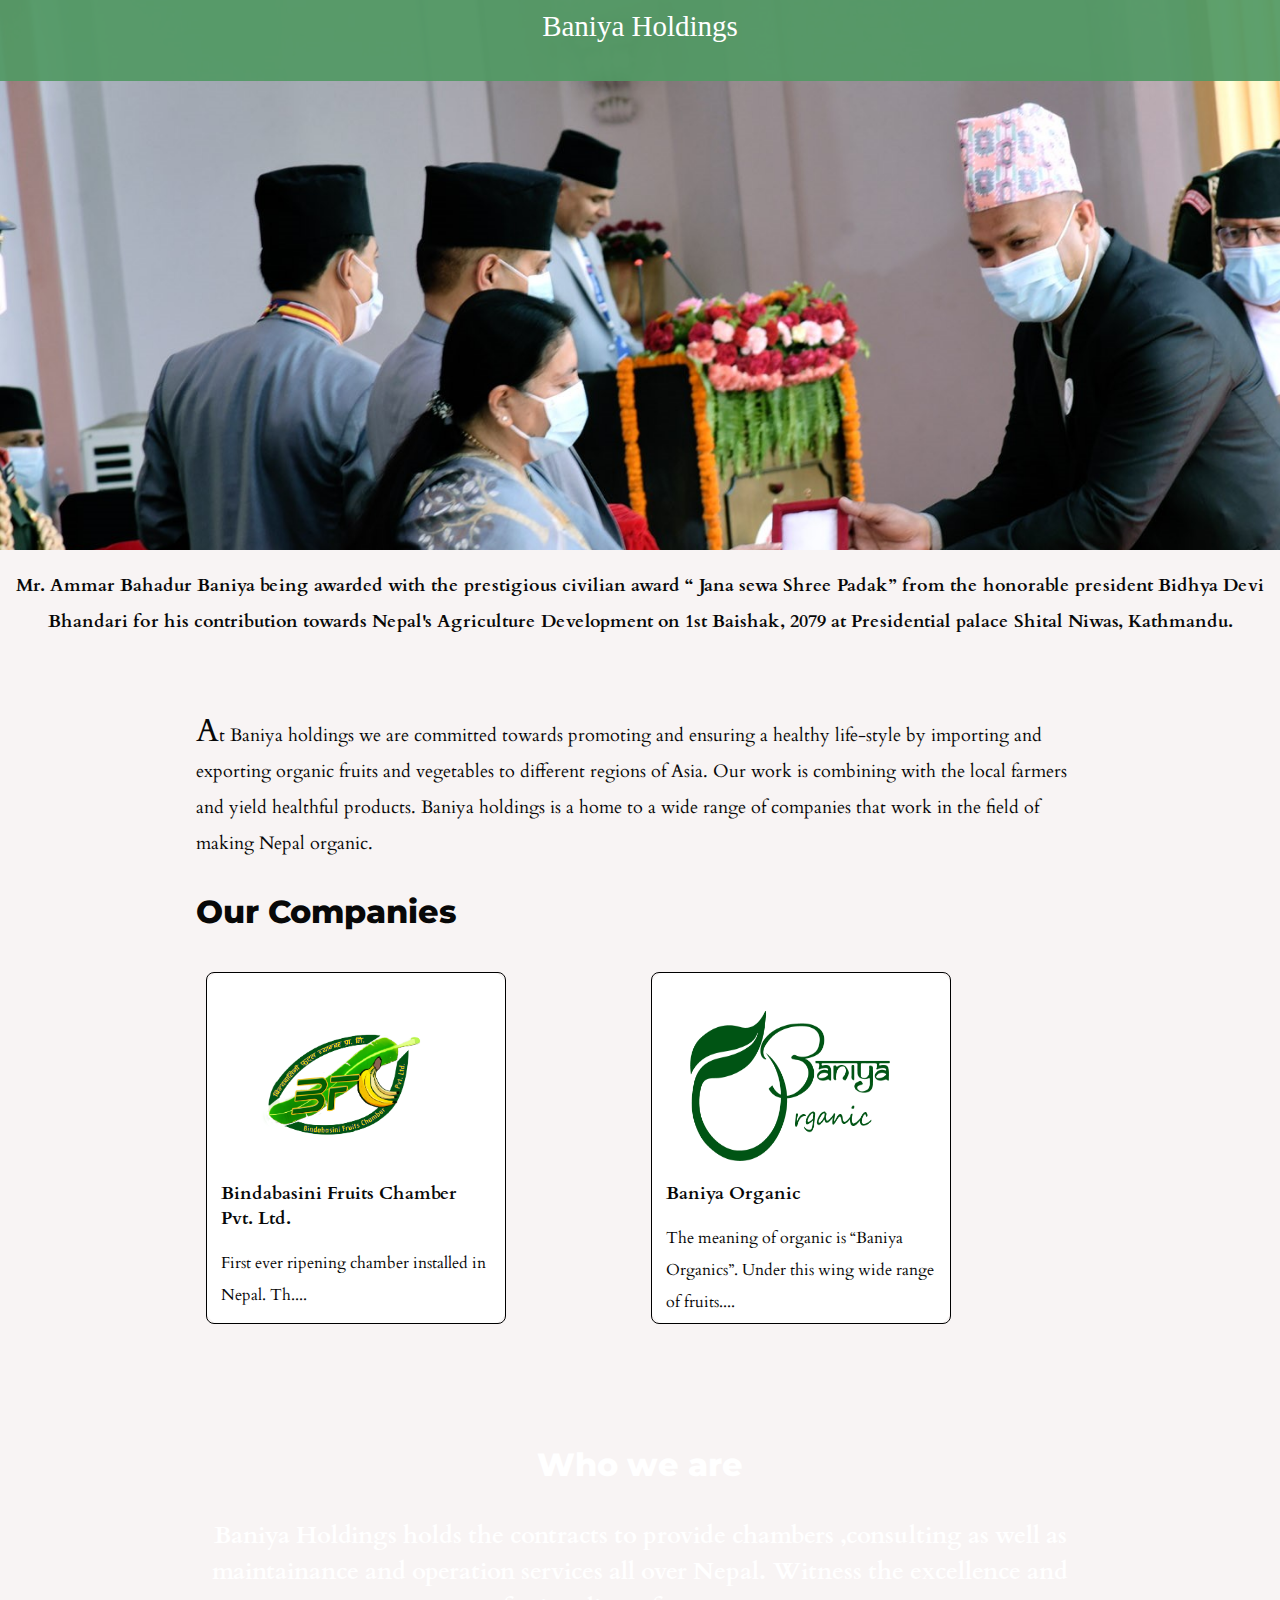
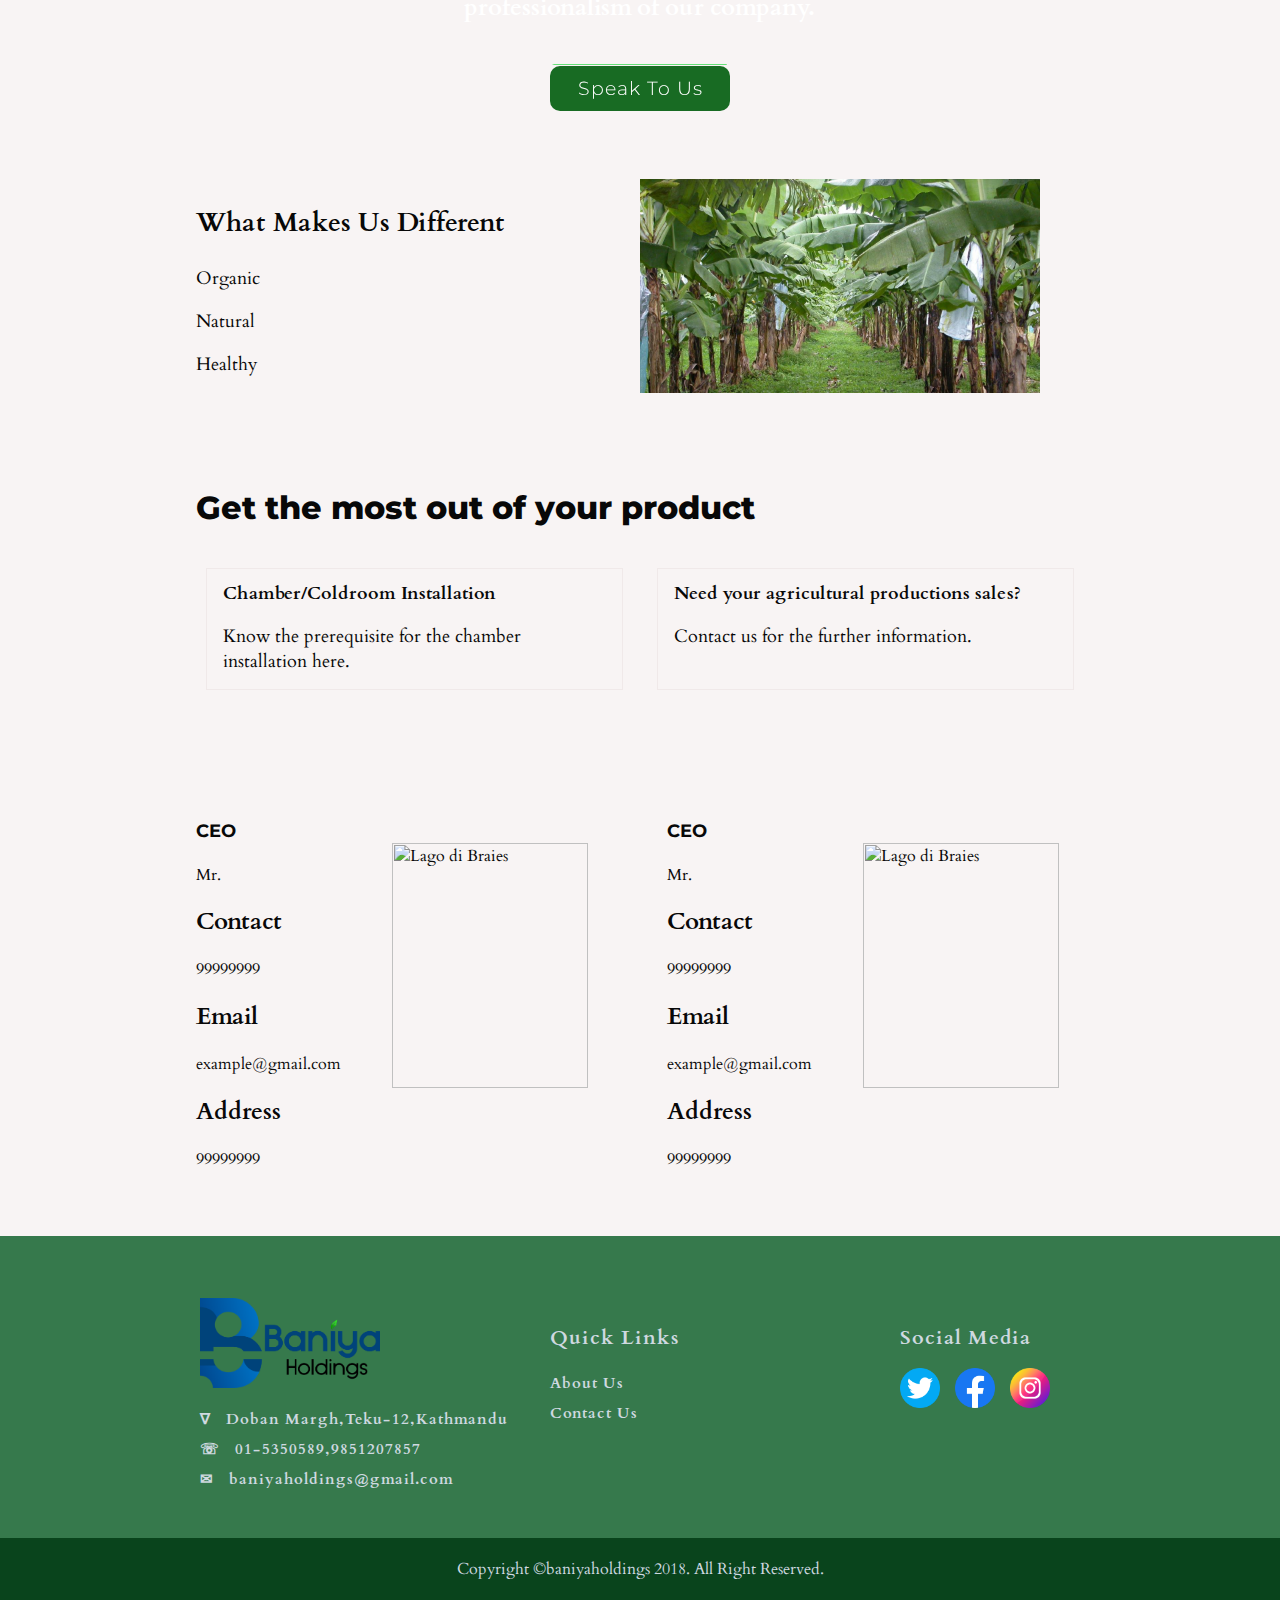
==== index.html @ dac1f8f4 "Add files via upload" ====
<html lang="en">
<head>
  <meta charset="UTF-8">
  <meta http-equiv="X-UA-Compatible" content="IE=edge">
  <meta name="viewport" content="width=device-width, initial-scale=1.0">
  <title>Baniya Holdings</title> 
  <!-- font link -->
  <link href='https://fonts.googleapis.com/css?family=Montserrat|Cardo' rel='stylesheet' type='text/css'>
  <!-- css link -->
  <link href='style.css' rel='stylesheet' type='text/css'>
  <!-- jquery -->
  <script type="text/javascript" src="https://code.jquery.com/jquery-1.9.1.js"></script>
  
  <script src="https://cdnjs.cloudflare.com/ajax/libs/OwlCarousel2/2.3.4/owl.carousel.min.js"></script>
  <link rel="stylesheet" href="https://cdnjs.cloudflare.com/ajax/libs/OwlCarousel2/2.3.4/assets/owl.carousel.min.css">
  <link rel="icon" style="width: 10px; height:10px" href="image/baniya_holdings.png" type="image/x-icon"c >


  <!-- navigation bar --> 
  <div id="header">
    <div class="fix_nav">
      <div  style="margin-top: 10px;">
        <span>Baniya Holdings</span>
      </div>
    </div>
    <header class="main_h">
      <div class="row">
        
        <a class="logo" href="index.html"><img width="100px" height="50px" src="image/bh.png" alt="BH"></a>
        
        <div class="mobile-toggle">
          <span></span>
          <span></span>
          <span></span>
        </div>
        <nav>
          <ul>
            <li><a href="index.html">Overview</a></li>
            <li><a href="gallery.html">Gallery</a></li>
            <li><a href="about.html">About</a></li>
            <li><a href="contact.html">Contact</a></li>
          </ul>
        </nav>
      </div>
    </header>
  </div>
</head>

<body>
  <!-- Hero content -->

    <div class="hero">
      <!-- <div></div>
        <h1><span>Mr. Ammar Bahadur Baniya being awarded with the prestigious civilian award “ Jana sewa Shree Padak”  from the honorable president Bidhya Devi Bhandari for his contribution towards Nepal's Agriculture Development on 1st Baishak, 2079 at Presidential palace Shital Niwas, Kathmandu.
        </span></h1>
      </div> -->
    </div>
  <p style="line-height: 2em;
  font-size: 18px;
  font-weight: 550;
  margin-bottom: 5px;
  text-align:center"><strong>Mr. Ammar Bahadur Baniya </strong>being awarded with the prestigious civilian award<strong> “ Jana sewa Shree Padak” </strong> from the<strong> honorable president Bidhya Devi Bhandari</strong> for his contribution towards Nepal's Agriculture Development on 1st Baishak, 2079 at Presidential palace Shital Niwas, Kathmandu.</p>
  <!-- Body section -->
  <div class="row content">

    <!-- overview section -->
    
    <p class="overview" >At Baniya holdings we are committed towards promoting and ensuring a healthy life-style by importing and exporting organic fruits and vegetables to different regions of Asia. Our work is combining with the local farmers and yield healthful products. Baniya holdings is a home to a wide range of companies that work in the field of making Nepal organic. </p>
    
    
    <h1 class="heading">Our Companies</h1>
    <!-- parters section -->
    <div class="container">
    <div class="slider owl-carousel">        
        <div class="card_container" >
          <a href="BFC.html">
          <div class="card">
            <div class="card_img1"><img class="card_image1" src="image/BFC-logo.png" alt="Lago di Braies" ></div>
            <div class="card__details">
              <div class="name">Bindabasini Fruits Chamber Pvt. Ltd.</div>
              <p class="paragraph">First ever ripening chamber installed in Nepal. Th....</p>
            </div>
          </div>
        </a>
        </div>

        <div class="card_container">
          <a href="BOrg.html">
          <div class="card">
            <div class="card_img2"><img class="card_image1" src="image/baniyaorganicfinal.png" alt="Lago di Braies"></div>
            <div class="card__details">
              <div class="name">Baniya Organic</div>

              <p class="paragraph">The meaning of organic is “Baniya Organics”. Under this wing wide range of fruits....</p>
            </div>
          </div>
          </a>
        </div>
        
        <div class="card_container">
          <div class="card">
            <a href="Bind.html">
            <div class="card_img"><img class="card_image1" src="image/Bind.png" alt="Lago di Braies"></div>
            <div class="card__details">
              <div class="name">Bindabasini Fruit Centre</div>

              <p class="paragraph">This fruit centre covers the market with imported fruits from China.The specialty...
              </p>
            </div>
          </div>
        </a>
        </div>

        <div class="card_container">
          <div class="card">
            <a href="Gz.html">
            <div class="card_img"><img class="card_image1" src="image/FZ.png" alt="Lago di Braies"></div>
            <div class="card__details">
              <div class="name">Greenzone Fresh Fruits Technologies Pvt. Ltd.</div>

              <p class="paragraph">Ammar Bahadur Baniya the founder of Baniya ....</p>
            </div>
          </div>
        </a>
        </div>

        <div class="card_container">
          <a href="PFC.html">
          <div class="card">
            <div class="card_img1"><img class="card_image1" src="image/pfcc.png" alt="Lago di Braies"></div>
            <div class="card__details">
              <div class="name">Pokhara Fruit Centre</div>

              <p class="paragraph">The legacy of Mr. Baniya started with this firm. The base of all companies established....</p>
            </div>
          </div>
        </a>
        </div>
    </div>
    </div>
    </div>

    <!-- our detail -->
  <div class="our_detail" style="text-align: center;">
    <div class="who_are_we">
    <h1 class="heading" style="color: rgb(255, 255, 255);">Who we are</h1>
    <p style=" line-height: 1.5em;
    font-size: 24px;
    font-weight: 600; color: rgb(255, 255, 255); margin-bottom: 40px;">Baniya Holdings holds the contracts to provide chambers ,consulting as well as maintainance and operation services all over Nepal. Witness the excellence and professionalism of our company. </p>
    <span class="button"><a href="contact.html"></a></span>
  </div>
  </div>



    <div class="row content">
      <!-- split page section -->
      <div class="page_section">
        <div class="page_section_detail">
            <h3>What Makes Us Different</h3>
            <p>Organic</p>
            <p>Natural</p>
            <p>Healthy</p>

        </div>
        <div class="page_section_image">
          <img class="page_image" src="image/banana.jpg" alt="Lago di Braies">
        </div>
      </div>

      <!-- two cards -->
      <div class="cards_container">
        <h1  class="heading">Get the most out of your product</h1>
        <div class="cards">
          <div class="cardsfirst">
            <div class="cardinfo">
              <div class="name">Chamber/Coldroom Installation</div>
              <p >Know the prerequisite for the chamber installation here.</p>
            </div>
          </div>
          <div class="cardssecond">
            <div class="cardinfo">
              <div class="name">Need your agricultural productions sales?</div>
              <p >Contact us for the further information.</p>
            </div>
          </div>
        </div>
      </div>

      <!-- ceo details -->
      <div class="ceo_Section">
        <div class="ceo_Section1">
          <div  class="split1">
            <h1>CEO</h1>
            <p>Mr. </p>
            <h2>Contact</h2>
            <p>99999999</p>
            <h2>Email</h2>
            <p>example@gmail.com</p>
            <h2>Address</h2>
            <p>99999999</p>
          </div>
          <div class="split2" >
            <img width="100%" height="80%"  src="https://ebizfiling.com/wp-content/uploads/2017/12/images_20-3.jpg" alt="Lago di Braies">
          </div>
        </div>
        <div class="ceo_Section2">
          <div  class="split1">
            <h1>CEO</h1>
            <p>Mr. </p>
            <h2>Contact</h2>
            <p>99999999</p>
            <h2>Email</h2>
            <p>example@gmail.com</p>
            <h2>Address</h2>
            <p>99999999</p>
          </div>
          <div class="split2">
            <img width="100%" height="80%"  src="https://ebizfiling.com/wp-content/uploads/2017/12/images_20-3.jpg" alt="Lago di Braies">
          </div>
        </div>
      </div>

      <!-- our team -->
      <!-- <div>
        <h1 class="heading">Our Team</h1>
      <div class="team_card_container">
        <div class="team_card">
          <img src="https://ebizfiling.com/wp-content/uploads/2017/12/images_20-3.jpg" alt="Avatar" >
          <div class="team_card_details">
            <h4><b>John Doe</b></h4> 
            <p>Architect & Engineer</p> 
          </div>
        </div>
        <div class="team_card">
          <img src="https://ebizfiling.com/wp-content/uploads/2017/12/images_20-3.jpg" alt="Avatar" >
          <div class="team_card_details">
            <h4><b>John Doe</b></h4> 
            <p>Architect & Engineer</p> 
          </div>
        </div>
        <div class="team_card">
          <img src="https://ebizfiling.com/wp-content/uploads/2017/12/images_20-3.jpg" alt="Avatar" >
          <div class="team_card_details">
            <h4><b>John Doe</b></h4> 
            <p>Architect & Engineer</p> 
          </div>
        </div>
        
      </div>
    </div> -->
  </div>
</div>

  

  <!-- Footer -->
  <footer id="whole_footer">
    <!-- <div class="rounded_bottom"></div> -->
    
    <div class="footer">

        <div class="footer__addr">
          <div class="imagefooter"><img width="180px" height="90px"  src="image/baniya_holdings.png"></div>
          <ul class="nav__ul">
            <li>
                &#8711; &nbsp; Doban Margh,Teku-12,Kathmandu
              </li>
            <li>
                &#9743; &nbsp; 01-5350589,9851207857
            </li>
            <li>
            &#9993; &nbsp; baniyaholdings@gmail.com
            </li>    
          </ul>
        </div>


        <div class="footer__addr">
          <h2>Quick Links</h2>
          <ul class="nav__ul">
              <li>
                <a href="about.html">About Us</a>
              </li>  
              <li>
                <a href="contact.html">Contact Us</a>
              </li>
          </ul>
        </div>
          
        <div class="footer__addr">
          <h2 class="nav__title">Social Media</h2>
          <div>
            <ul class="social_media">
              <li><a href="#"><img width="40px" height="40px" src="image/twitter (1).png" alt="Twitter"></a></li>
              <li><a href="#"><img width="40px" height="40px" src="image/facebook (1).png" alt="Facebook"></a></li>
              <li><a href="#"><img width="40px" height="40px" src="image/instagram (1).png" alt="Instagram"></a></li>
            </ul>
          </div>
        </div>

    </div>
  
    <div class="line"></div>

    
  </footer>
  <div class="footer_end">
    <span>Copyright ©baniyaholdings 2018. All Right Reserved.</span>
  </div>
   
  <!-- js link -->
  <script src="script.js"></script>
  <script>
    $(".slider").owlCarousel({
      loop: true,
      autoplay: true,
      responsiveClass: true,
      autoplayTimeout: 1500, //2000ms = 2s;
      autoplayHoverPause: true,
      responsive: {
    0: {
      items: 1
    },

    600: {
      items: 2
    },

    1366: {
      items: 3
    }
  }
    });
 </script>
</body>
</html>
---- style.css ----
* {
  box-sizing: border-box;
  }
  
  html, body{
  padding: 0;
  margin: 0;
  scroll-behavior: smooth;  
  }

  .heading{
    font-size: 32px;
    font-weight: 800;
  }


  /* Header */
  .fix_nav{
    position: absolute;
    z-index: 999;
    background-color:  rgba(82, 153, 100, 0.93);
    width: 100%;
    height:9%;
    top:0;
    text-align: center;
    color: white;
    /* font-size: 28px; */
  }
  .fix_nav span{
    font-size: 29px;
    font-weight: lighter;
    margin-top: 60%;
font-family: 'Times New Roman', Times, serif;  }
  
  .main_h {
    position: fixed;
    margin-top: 0;
    top: 0px;
    max-height: 60px;
    z-index: 999;
    width: 100%;
    padding-top: 5px;
    overflow: hidden;
    -webkit-transition: all 0.3s;
    transition: all 0.3s;
    opacity: 0;
    top: -100px;
    padding-bottom: 6px;
    background: none;
    align-items: center;
  }

  
  @media only screen and (max-width: 766px) {
    .main_h {
      padding-top: 15x;
      max-height: 65px;
    }
  }
  
  
  .open-nav {
    max-height: 400px !important;
  }
  .open-nav .mobile-toggle {
    transform: rotate(-90deg);
    -webkit-transform: rotate(-90deg);
  }
  
  /* stcky */
  /* navbar color */
  .sticky {
    background-color: rgba(82, 153, 100, 0.93);
    opacity: 1;
    top: 0px;
  }
  
  .logo {
    width: 30px;
    font-size: 35px;
    color: #2b2727;
    text-transform: uppercase;
    float: left;
    display: block;
    line-height: 1;
  }
  @media only screen and (max-width: 766px) {
    .logo {
      margin-bottom: 20px;
      float: none;
    }
  }
  
  nav {
    float: right;
    width: 60%;
  }
  @media only screen and (max-width: 766px) {
    nav {
    width: 100%;
    }
  }
  nav ul {
    list-style: none;
    overflow: hidden;
    text-align: right;
    float: right;
    
  }
  @media only screen and (max-width: 766px) {
    nav ul {
    padding-top: 5px;
    margin-bottom:30px;
    float: left;
    text-align: center;
    width: 100%;
    }
  }
  nav ul li {
    display: inline-block;
    margin-left: 35px;
    line-height: 0.5;
  }
  @media only screen and (max-width: 766px) {
    nav ul li {
    width: 100%;
    padding: 7px 0;
    margin: 0;
    }
  }
  nav ul a {
    color: #ffffff;
    text-transform: uppercase;
    font-size: 14px;
    font-weight: 500;
  }
  
  /* mobile menu toggle */
  .mobile-toggle {
    display: none;
    cursor: pointer;
    font-size: 20px;
    position: absolute;
    right: 22px;
    top: 0;
    width: 20px;
    -webkit-transition: all 200ms ease-in;
    -moz-transition: all 200ms ease-in;
    transition: all 200ms ease-in;
  }
  @media only screen and (max-width: 766px) {
    .mobile-toggle {
      display: block;
      margin-top: 15px;
      
    }
  }
  
  /* hamburger menu icon color */
  .mobile-toggle span {
    width: 30px;
    height: 5px;

    margin-bottom: 6px;
    border-radius: 1000px;
    background: #000000;
    display: block;
  }
  
  /*  footer */ 
  
  #whole_footer{
    background-color: #36794c;
    color: rgb(0, 0, 0);
    display: flex;
    flex-direction: column;
    justify-content: center;
  } 
  .rounded_bottom{
    width: 100%;
    height: 100px;
    border-bottom-left-radius: 50% 50%;
    border-bottom-right-radius: 50% 50%;
    background-color: rgb(255, 255, 255);
  }
  
  .footer {
    display: flex;
    flex-direction: row;
    padding: 30px 30px 0px 200px;
    color: #CFD9E0;
    letter-spacing: 1px;
    margin-bottom: 20px;
  }
  
  @media only screen and (max-width: 950px) {
    
    .footer {
      padding: 10px 30px 20px 120px;
    }
  }
   
  @media only screen and (max-width: 800px) {
    .footer {
      padding: 20px 0px 0px 20px;
    }
    
  }
  
  
  .footer__addr {
    margin-right: 1.25em;
    margin-bottom: 0.5em;
    margin-top: 2em;
  }
  
  .footer__addr h2 {
    margin-top: 1.3em;
    font-size: 20px;
    font-weight: 600;
  }
  
  .nav__title {
    font-weight: 600;
    font-size: 16px;
  }
    
  .footer ul {
    list-style: none;
    padding-left: 0;
  }
  
  .footer li {
    line-height: 2em;
    font-size: 15px;
    font-weight: 600;

  }
  
  .footer li a {
    text-decoration: none;
    font-size: 15px;
    font-weight: 600;
    color: #CFD9E0;
  }
  
  
  
  .nav__ul a {
    color: #CFD9E0;
  }
  .nav__ul a:hover {
    opacity: 0.6;
  }

  @media screen and (max-width: 700px){
    .footer{
      display: flex;
      flex-direction: column;
    }
    .footer__addr {
      margin-top: 0.5em;
    }
    
    .footer__addr h2 {
      margin-top: 0.5em;
    }
    
  }

    
  @media screen and (min-width: 40.375em) {
    
    .footer__addr {
      flex: 1 0px;
    }
    
  }

  
  
  
  /* .line{
    width: 70%;
    height: 20px;
    border-bottom: 1px solid black;
    margin-left: 15%;
  } */
  .social_media{
    display: flex;
    list-style: none;
    font-size: 16px;
    font-weight: 300;
    
  }
  .social_media li {
    margin-right: 15px;
    
  }
  
  
  .social_media li:hover{
    opacity: 0.6;
  }

  
  
  .footer_end{
    padding: 20px;
    text-align: center;
    color: #CFD9E0;
    font-size: 16px;
    background: #09441c;
  }
  

  
    
  
  /* body */
  body {
    color: #080808;
    background: rgb(248, 244, 244);
    font-family: "Cardo", serif;
    font-weight: 300;
    -webkit-font-smoothing: antialiased;
  }
  
  /* Hero Content */
  .hero {
    position: relative;
    background:url(image/galleryimage/hero.jpg) fixed;
       
    -webkit-background-size: cover;
    -moz-background-size: cover;
    background-size: cover;
    text-align: center;
    color: #fff;
    padding-top: 110px;
    min-height: 550px;
    letter-spacing: 2px;
    font-family: "Montserrat", sans-serif;
    text-decoration: none;
  }
  .hero h1 {
    font-size: 90px;
    line-height: 1.3;
  }
  .hero h1 span {
    font-size: 20px;
    color: #ffffff;
    padding-bottom: 12px;
    line-height: 3;
    opacity: 1;
    
  }
  @media screen and (max-width: 850px){
    .hero {
      padding-top:50px;
      background:url(image/galleryimage/hero.jpg) center center;
      -webkit-background-size: cover;
      -moz-background-size: cover;
    background-size: cover;
    }
  }
  
  
  @media screen and (max-width: 450px){
    .hero {
      background:url(image/galleryimage/hero.jpg) center center;
      -webkit-background-size: cover;
      -moz-background-size: cover;
    background-size: cover;
      padding-top:50px;
      width:100%;
      height: auto;
    }
    .hero h1 span {
      line-height: 1.5;
      opacity: 1;
      
    }
  }
  
  
  .row {
    width: 100%;
    max-width: 940px;
    margin: 0 auto;
    position: relative;
    padding: 0 2%;
    
    
  }
  .overview{
    font-weight: 500;
    font-size: 18px;
    line-height: 2em;
  }
  .row > p:first-letter{
    font-size: 32px;
  } 
  
  /* card container */
  .container{
    display: flex;
    flex-direction: column;
    justify-content: center;
    margin-top: 1vh;
    /* background: 	rgb(10, 165, 157); */
  }
  .slider{
    display: flex;
  }
  
  .card_container {
    max-width: 300px;
    max-height: 400px;
    margin: 10px ; 
    border: 1px solid black;
    border-radius: 8px;
  }
  .card {
    background-color: white;
    border: none;
    max-height: 350px;
    padding: 8px;
    /* margin:20px; */
    border-radius: 12px;
  }
  .container a {
    color:#080808;
  }
  .card_image{
    width: 100%;
    border-radius: 12px;
    height: 214px;
    object-fit: cover;
  }
  .card_image1{
    width: 100%;
    border-radius: 12px;
    height: 200px;
    object-fit: cover;
    margin-left: 20px;
  }
  .card_img{
    height: 44%;
  }
  .card_img1{
    margin-left:10px;
  }
  .card_img2{
    margin-left: 10px;
  }
  
  
  
  .card_image1{
    margin-top:30px;
    margin-left: 20px;
    width: 80%;
    max-width: 200px;
    max-height: 150px;
    border-radius: 12px;
    height: 214px;
    object-fit: fill;
  }
  
  .name {
    font-size: 18px;
    font-weight: 600;
    margin-top: 10px;
  }
  .paragraph {
    margin-bottom: 20px;
    font-size: 16px;
  text-overflow: ellipsis; 
    line-height: 2;
  }
  .card__details {
    padding: 10px 6px 6px 6px;
  }
  a {
    text-decoration: none;
  }
  h1 {
    font-size: 30px;
    line-height: 1.8;
    font-family: "Montserrat", sans-serif;
  }
  .content {
    padding: 50px 2% 50px;
  }
  
  @-webkit-keyframes scroll {
    0% {
      opacity: 1;
      -webkit-transform: translateY(0);
      transform: translateY(0);
    }
  
    100% {
      opacity: 0;
      -webkit-transform: translateY(20px);
      transform: translateY(20px);
    }
  }
  @keyframes scroll {
    0% {
      opacity: 1;
      -webkit-transform: translateY(0);
      -ms-transform: translateY(0);
      transform: translateY(0);
    }
  
    100% {
      opacity: 0;
      -webkit-transform: translateY(20px);
      -ms-transform: translateY(20px);
      transform: translateY(20px);
    }
  }
  
  /* split section */
  .page_section{
    margin: 0px 0 300px 0;
    background:rgb(55, 182, 175);
  }
  .page_section_detail h3 {
    font-size: 26px; font-weight:600;
  }
  
  .page_section_detail{
    width: 50%;
    float: left;
  }

  .page_section_detail p{
    font-size: 18px;
    font-weight: 500;
  }
  .page_section_image{
    width:50%;
    float: right;
    height: 200px;
    object-fit: cover;
  }
  .page_image{
    width: 90%;
    height: 214px;
    object-fit: cover;
  }
  
  /* two cards */
  .cards_container{
    margin-bottom: 30%;
  }
  .cardsfirst{
    margin: 10px;
    /* box-shadow: 0 4px 8px 0 rgba(0,0,0,0.2);
    border-radius: 5px; */
    width: 47%;
    float: left;
    border: 1px solid rgb(240, 233, 233);

  }
  .cardssecond{
    width:47%;
    float: right;
    margin: 10px;
    border: 1px solid rgb(240, 233, 233);

    /* box-shadow: 0 4px 8px 0 rgba(0,0,0,0.2);
    border-radius: 5px; */
  }
  .cardinfo{
    padding: 2px 16px;
    height: 120px;
  }
  .cardinfo p{
    font-size: 18px;
    font-weight: 500;
  }
  
  @media only screen and (max-width: 700px) {
    #container{
      text-align: center;
    }
    .cardfirst_row{
      display: block;
    }
    .cardsecond_row{
      display: block;
    }
    .card_container {
      max-width: 550px;
    }
    .card_image{
      width: 70%;
      align-items: center;
    }   
    .page_section{
      margin: 0px 0 200px 0;
    }
    .page_section_detail{
      width: 100%;
    }
    .page_section_image{
      width:100%;
  
    }
    .page_image{
      width:100%;
      height: 250px;
      object-fit: cover;
    }
    .cards_container{
      margin-top: 250px;
      margin-bottom: 5%;
    }
    .cardsfirst{
      width: 98%;
      float: none;
    }
    .cardssecond{
      width:98%;
      float: none;
    }
  }
  @media only screen and (max-width: 700px){
    .cards_container{
      margin-top: 550px;
    } 
  }
    
  
  @media only screen and (max-width: 600px){
    .cards_container{
      margin-top: 500px;
    }
      .page_section{
      margin: 0px 0 300px 0;
    }
  }
  @media only screen and (max-width: 500px){
  
    .cards_container{
      margin-top: 600px;
    } 
  }
    

  /* get the most */
  .our_detail{
    margin-bottom: 3%;
    /* background: rgb(20, 173, 89); */
    background: url(image/galleryimage/9.jpeg) no-repeat center center fixed;
    -webkit-background-size: cover;
    -moz-background-size: cover;
    background-size: cover;  
    
  }
  
 

  .who_are_We{
    width: 100%;
    max-width: 999px;
    margin: 0 auto;
    top: 30px;
    position: relative;
    padding: 0 2%;
  }
  
  .button{
    position: relative;
    display: inline-flex;
    width: 180px;
    height: 55px;
    margin: 0 15px;
    perspective: 1000px;
  }
  .button a{
    font-size: 19px;
    letter-spacing: 1px;
    transform-style: preserve-3d;
    transform: translateZ(-25px);
    transition: transform .25s;
    font-family: 'Montserrat', sans-serif;
    
  }
  .button a:before,
  .button a:after{
    position: absolute;
    content: "Speak To Us";
    height: 45px;
    width: 180px;
    display: flex;
    align-items: center;
    justify-content: center;
    box-sizing: border-box;
    border-radius: 10px;
  }
  .button a:before{
    color: #fff;
    background: rgb(24, 107, 35);
    transform: rotateY(0deg) translateZ(25px);
  }
  .button a:after{
    color: rgb(5, 5, 5);
    background: rgb(51, 219, 79);
    transform: rotateX(90deg) translateZ(25px);
    font-size: 22px;
    font-weight: 800;
  }
  .button a:hover{
    transform: translateZ(-25px) rotateX(-90deg);
  }


  /* ceo section */
  .ceo_Section{
    margin-top: 80px;
   display: flex;
   flex-direction: row;
   justify-content: space-between;
  }
  
  
  
  .ceo_section1, .ceo_section2{
    width: 47%;
    display:flex;
  }
  .split1, .split2{
    width: 47%;
  }
  .split1 h1, .split2 h2{
    font-size: 18px;
  }
  .split1 p, .split2 p{
    font-size: 16px;
  }
  .split2 img{
      margin-top: 40px;
  }
  
  @media only screen and (max-width: 700px){
    
    .ceo_Section {
      margin-top: 10px;
      display: flex;
      flex-direction: column;
    }
    .ceo_section1, .ceo_section2{
      width: 98%;
    }

  }

  .team_card_container{
    display: flex;
  }
  .team_card_container img{
    max-width: 200px;
    max-height: 200px;
  }

  .team_card {
    transition: 0.3s;
    width: 25%;
    height:30%;
    margin: 10px;
  }
  
  .team_card:hover {
    box-shadow: 0 8px 16px 0 rgba(0,0,0,0.2);
  }
  
  .team_card_details {
    padding: 2px;;
  }


  
  /* gallery */
  
  .text-gallery{
    text-align: center;
  }
  .hello {
    opacity: 1 !important;
  }
  .full {
    position: fixed;
    left: 0;
    top: 0;
    width: 100%;
    height: 100%;
    z-index: 1;

  }
  .full .content {
    background-color: rgba(0,0,0,0.75) !important;
    height: 100%;
    width: 100%;
    display: grid;
  }
  .full .content img {
    bottom: 20%;
    left: 40%;
    position: absolute;
    transform:  translate(0,0);
    animation: zoomin ease;
    max-width: 50%;
    max-height: 50%;
    margin: auto;
  }
  @media only screen and (max-width: 700px){
    .full .content img {
      bottom: 20%;
      left: 30%;
      position: absolute;
      transform:  translate(0,0);
      animation: zoomin ease;
      max-width: 50%;
      max-height: 50%;
      margin: auto;
    }
  }
  .byebye {
    opacity: 0;
  }
  .byebye:hover {
    transform: scale(0.2) !important;
  }
  .gallery {
    padding: 50px 15% 50px;
    display: grid;
    grid-column-gap: 8px;
    grid-row-gap: 8px;
    grid-template-columns: repeat(auto-fill, minmax(300px, 1fr));
    grid-auto-rows: 8px;
  }
  .gallery img {
    max-width: 100%;
    border-radius: 8px;
    box-shadow: 0 0 16px #333;
    transition: all 0.5s ease;
  }
  .gallery img:hover {
    box-shadow: 0 0 32px #333;
  }
  .gallery .content {
    padding: 4px;
  }
  .gallery .gallery-item {
    transition: grid-row-start 300ms linear;
    transition: transform 300ms ease;
    transition: all 0.5s ease;
    cursor: pointer;
  }
  .gallery .gallery-item:hover {
    transform: scale(1.025);
  }



  /* contact */
  /* .contact_page{
    padding: 50px 2% 50px;
    
    width: 100%;
    max-width: 940px;
    margin: 0 auto;
    position: relative;
    /* padding: 0 2%; */
    
    
  /* }  */

  

  .contact_details{
    margin-top: 10px;
    display: flex;
    justify-content: space-around;
    text-align: center;
    background: #36794c;
    color: white;

  }
  .contact{
    margin-top: 60px;
    margin-bottom: 50px;

  }

  .contact_details h2{
    font-weight: 600;
    font-size: 18px;
  }
  .contact_details h3{
    font-size: 16px;
    margin: 0 auto;
    line-height: 0.2;
  }
  .contact_details p{
    font-size: 14px;
  }

  .contact_Section{
    margin-top: 50px;
   display: flex;
   flex-direction: row;
   justify-content: space-between;
  }
  .contact_logo{
    background: #04AA6D;
    border-radius: 50%;
    padding:5px;
  }
  
  .contact_Section h2{
    font-weight: 550;
    font-size: 32px;
    line-height: 1.6;
  }
  .contact_section1, .contact_section2{
    width: 47%;
  }

  @media only screen and (max-width: 600px){
    .contact_details{
      display: flex;
      flex-direction: column;
      justify-content: space-evenly;
      text-align: start;  
    }
    .contact{
      margin-top: 10px;
      margin-bottom: 10px;
      margin-left: 10px;
    }
    .contact_Section {
      margin-top: 10px;
      display: flex;
      flex-direction: column;
    }
    .contact_section1, .contact_section2{
      width: 87%;
    }

  }

  input[type=text], select, textarea {
  width: 100%;
  padding: 15px;
  border: 1px solid #ccc;
  border-radius: 4px;
  box-sizing: border-box;
  margin-top: 6px;
  margin-bottom: 16px;
  resize: vertical;
  font-size: 12px;
}

input[type=submit] {
  background-color: #04AA6D;
  color: white;
  padding: 12px 20px;
  border: none;
  border-radius: 4px;
  cursor: pointer;
}

input[type=submit]:hover {
  background-color: #45a049;
}
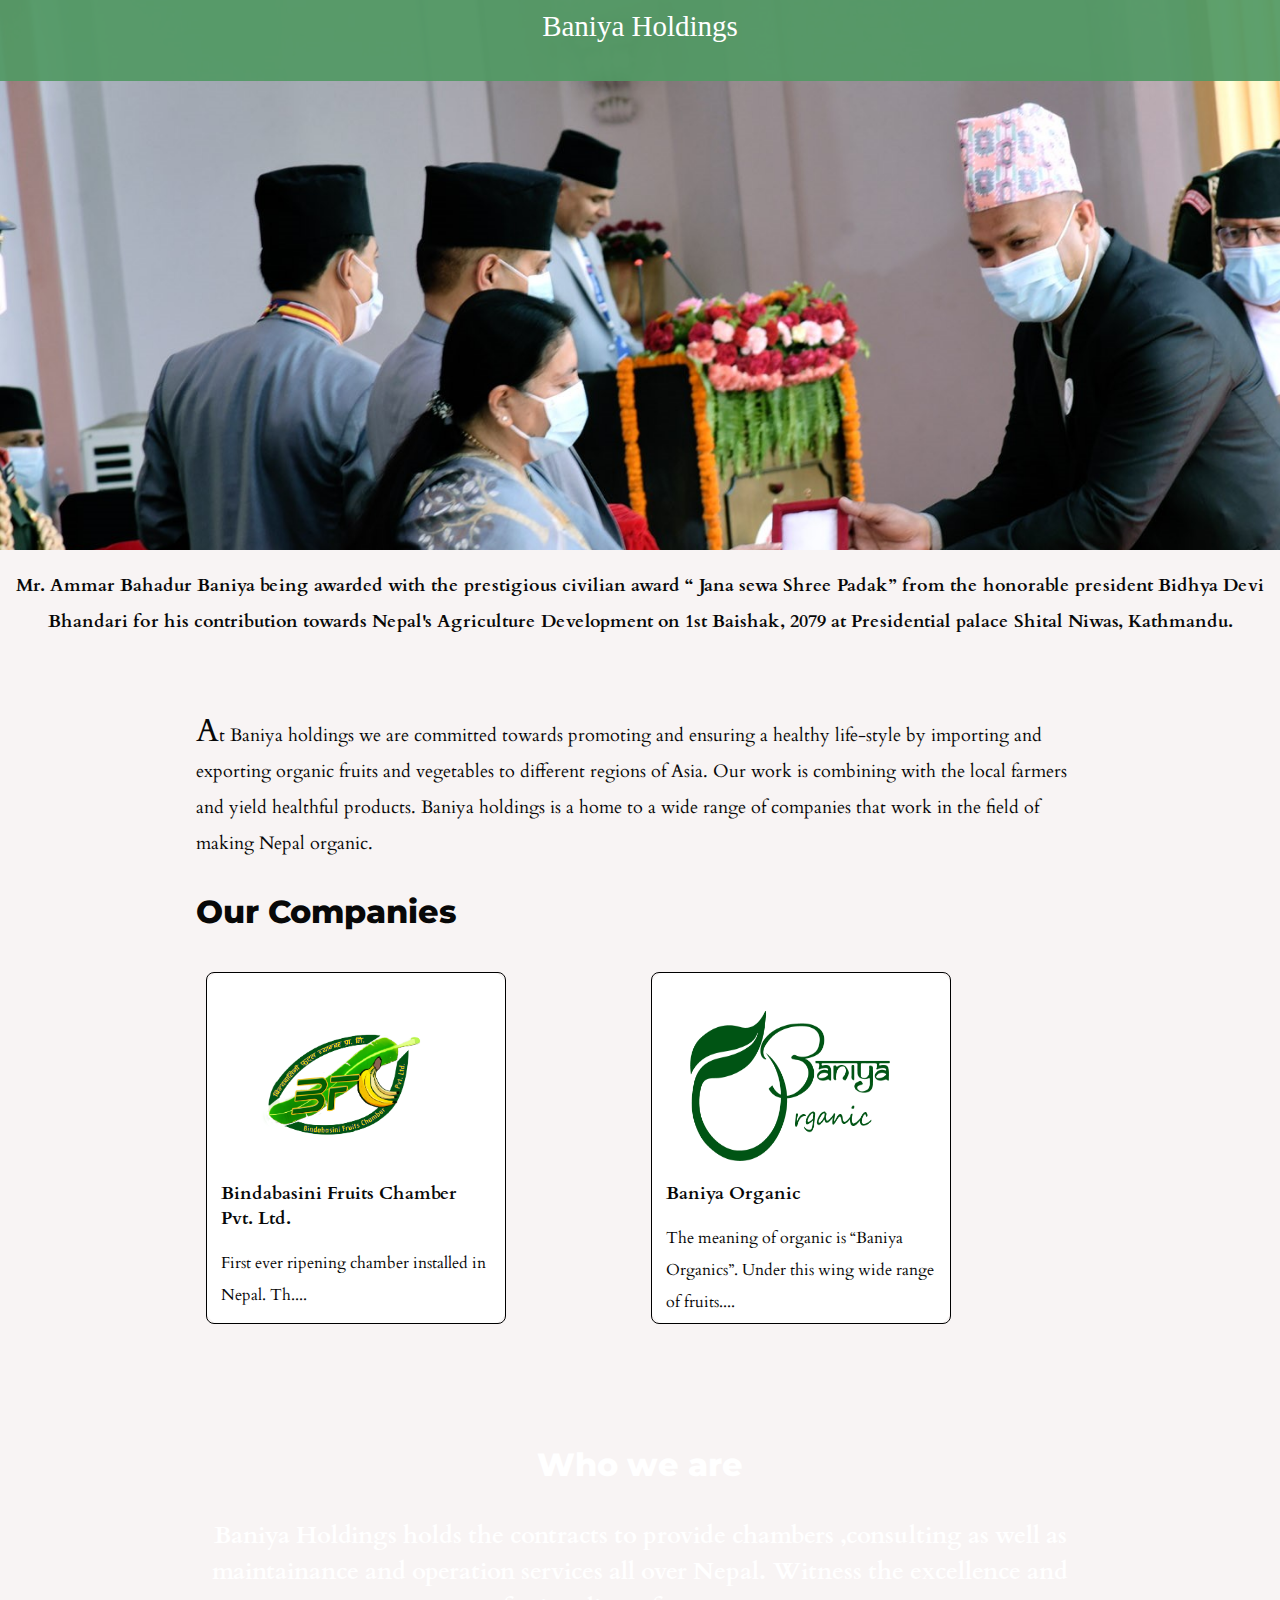
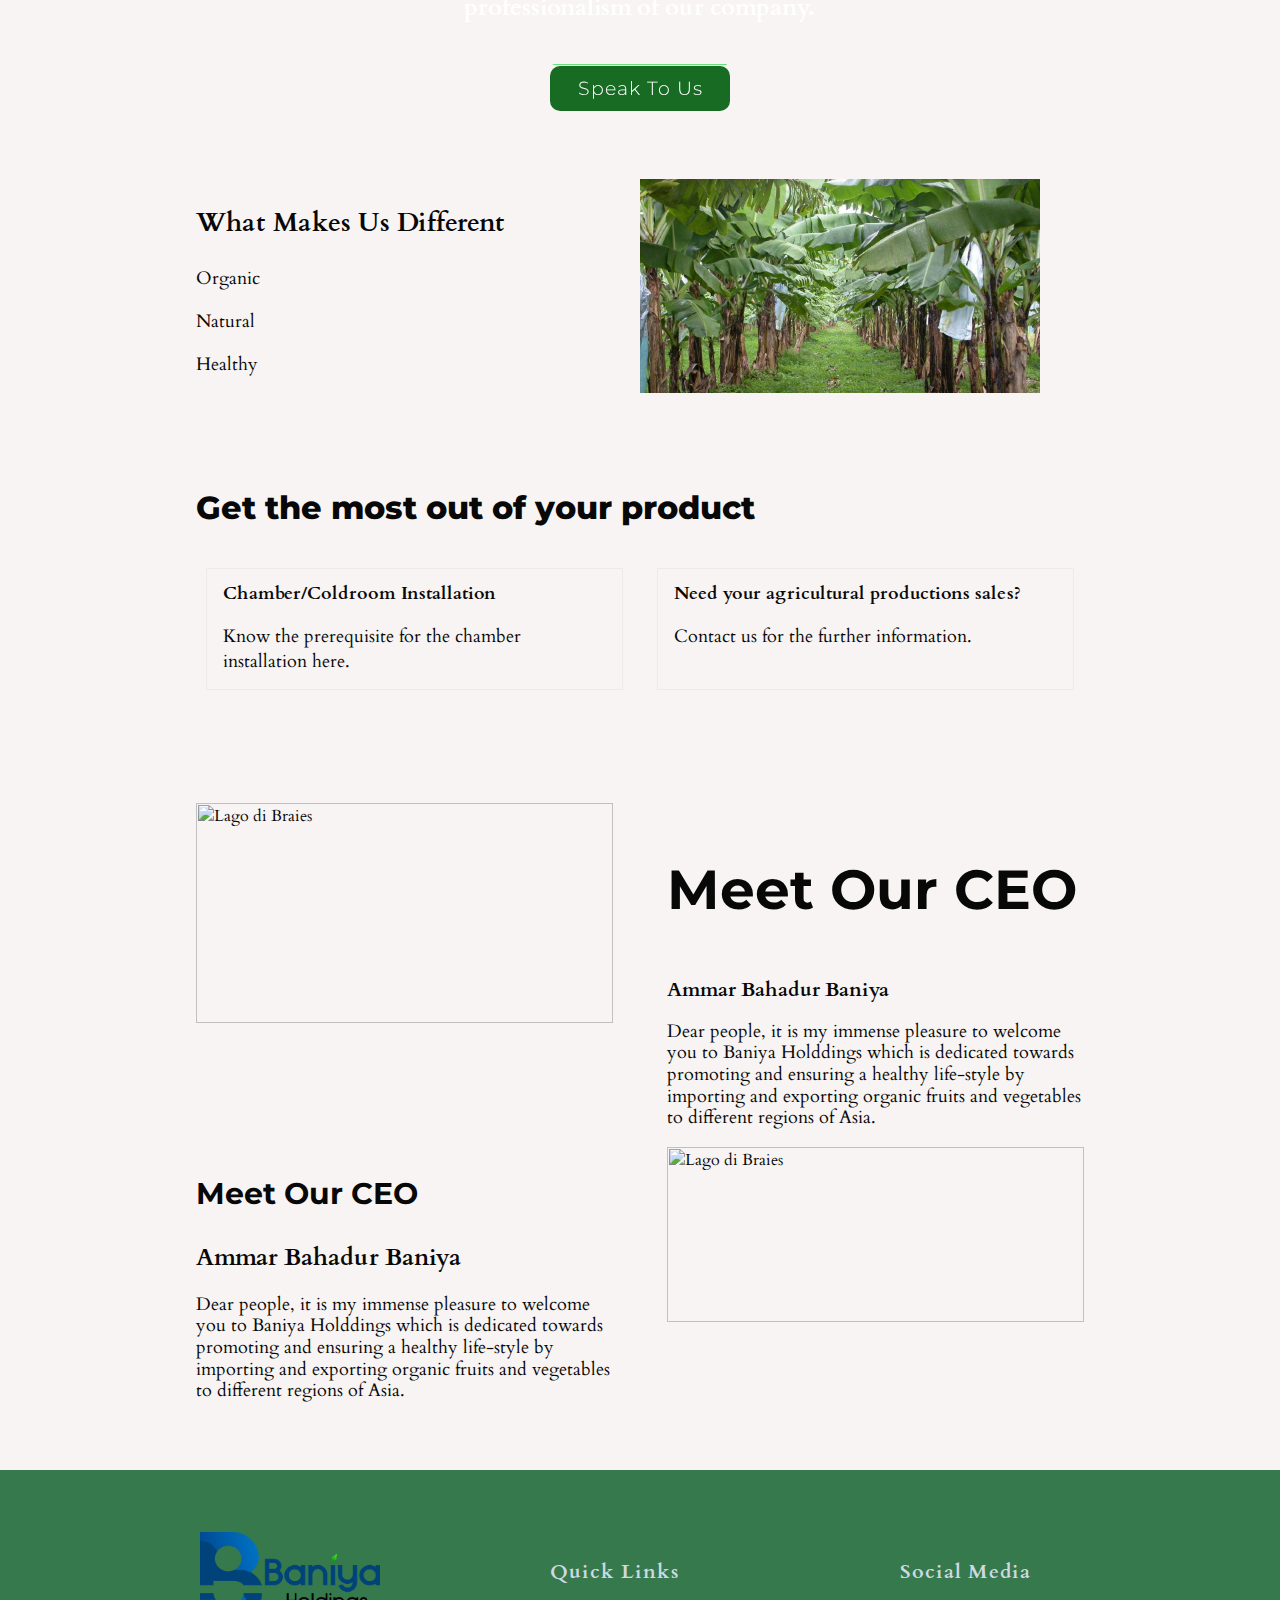
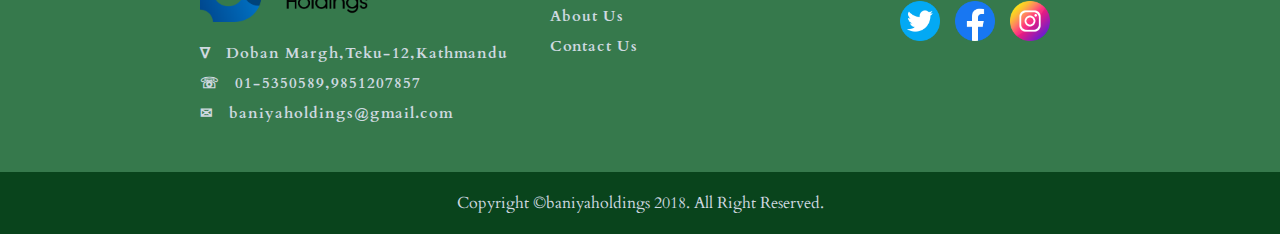
==== commit 7883b630: "Add files via upload" ====
--- a/index.html
+++ b/index.html
@@ -189,35 +189,26 @@
 
       <!-- ceo details -->
       <div class="ceo_Section">
-        <div class="ceo_Section1">
-          <div  class="split1">
-            <h1>CEO</h1>
-            <p>Mr. </p>
-            <h2>Contact</h2>
-            <p>99999999</p>
-            <h2>Email</h2>
-            <p>example@gmail.com</p>
-            <h2>Address</h2>
-            <p>99999999</p>
-          </div>
-          <div class="split2" >
-            <img width="100%" height="80%"  src="https://ebizfiling.com/wp-content/uploads/2017/12/images_20-3.jpg" alt="Lago di Braies">
-          </div>
-        </div>
-        <div class="ceo_Section2">
-          <div  class="split1">
-            <h1>CEO</h1>
-            <p>Mr. </p>
-            <h2>Contact</h2>
-            <p>99999999</p>
-            <h2>Email</h2>
-            <p>example@gmail.com</p>
-            <h2>Address</h2>
-            <p>99999999</p>
-          </div>
-          <div class="split2">
-            <img width="100%" height="80%"  src="https://ebizfiling.com/wp-content/uploads/2017/12/images_20-3.jpg" alt="Lago di Braies">
-          </div>
+        <div class="split1" >
+          <img width="100%" height="80%"  src="https://ebizfiling.com/wp-content/uploads/2017/12/images_20-3.jpg" alt="Lago di Braies">
+        </div>
+          <div  class="split2">
+            <h1>Meet Our CEO</h1>
+            <h2>Ammar Bahadur Baniya</h2>
+            <p >Dear people, it is my immense pleasure to welcome you to Baniya Holddings which is dedicated towards promoting and ensuring a healthy life-style by importing and exporting organic fruits and vegetables to different regions of Asia. </p>
+          </div>
+        </div>
+
+      <div class="manager_Section">
+        <div  class="split3">
+          <h1>Meet Our CEO</h1>
+          <h2>Ammar Bahadur Baniya</h2>
+          <p >Dear people, it is my immense pleasure to welcome you to Baniya Holddings which is dedicated towards promoting and ensuring a healthy life-style by importing and exporting organic fruits and vegetables to different regions of Asia. </p>
+        </div>
+        <div class="split4" >
+          <img width="100%" height="80%"  src="https://ebizfiling.com/wp-content/uploads/2017/12/images_20-3.jpg" alt="Lago di Braies">
+        </div>
+          
         </div>
       </div>
 
--- a/style.css
+++ b/style.css
@@ -646,7 +646,7 @@
   @media only screen and (max-width: 500px){
   
     .cards_container{
-      margin-top: 600px;
+      margin-top: 500px;
     } 
   }
     
@@ -727,33 +727,78 @@
    justify-content: space-between;
   }
   
-  
-  
-  .ceo_section1, .ceo_section2{
+  .manager_section{
+    display: flex;
+    flex-direction: row;
+    justify-content: space-between;
+  }
+  
+  
+  .split1, .split2,.split3,.split4{
     width: 47%;
-    display:flex;
-  }
-  .split1, .split2{
-    width: 47%;
-  }
-  .split1 h1, .split2 h2{
+  }
+ 
+  .split2 h1{
+    font-size: 55px;
+  }
+  .split2 h2{
+    font-size: 20px;
+  }
+
+
+  .split2 p{
     font-size: 18px;
-  }
-  .split1 p, .split2 p{
-    font-size: 16px;
-  }
-  .split2 img{
-      margin-top: 40px;
-  }
-  
-  @media only screen and (max-width: 700px){
+    font-weight: 500;
+    line-height: 1.2;
+  }
+  .split3 p{
+    font-size: 18px;
+    font-weight: 500;
+    line-height: 1.2;
+  }
+  @media only screen and (max-width: 900px){
+    .split2 h1{
+      font-size: 45px;
+    }
+  }
+  @media only screen and (max-width: 450px){
+    .split2 h1{
+      font-size: 35px;
+    }
+    .split2 h2{
+      font-size: 20px;
+    }
+  }
+  @media only screen and (max-width: 720px){
+    .split2 h1{
+      font-size: 25px;
+  }
+  .split3 h1{
+    font-size: 25px;
+}
+  }
+
+  @media only screen and (max-width: 600px){
     
     .ceo_Section {
       margin-top: 10px;
       display: flex;
       flex-direction: column;
     }
-    .ceo_section1, .ceo_section2{
+    .manager_section{
+      margin-top: 10px;
+      display: flex;
+      flex-direction: column;
+    }
+    
+    .split1 img{
+      width: 70%;
+      height: 30%;
+    }
+    .split1, .split2{
+      width: 98%;
+    }
+    .split3, .split4{
       width: 98%;
     }
 
